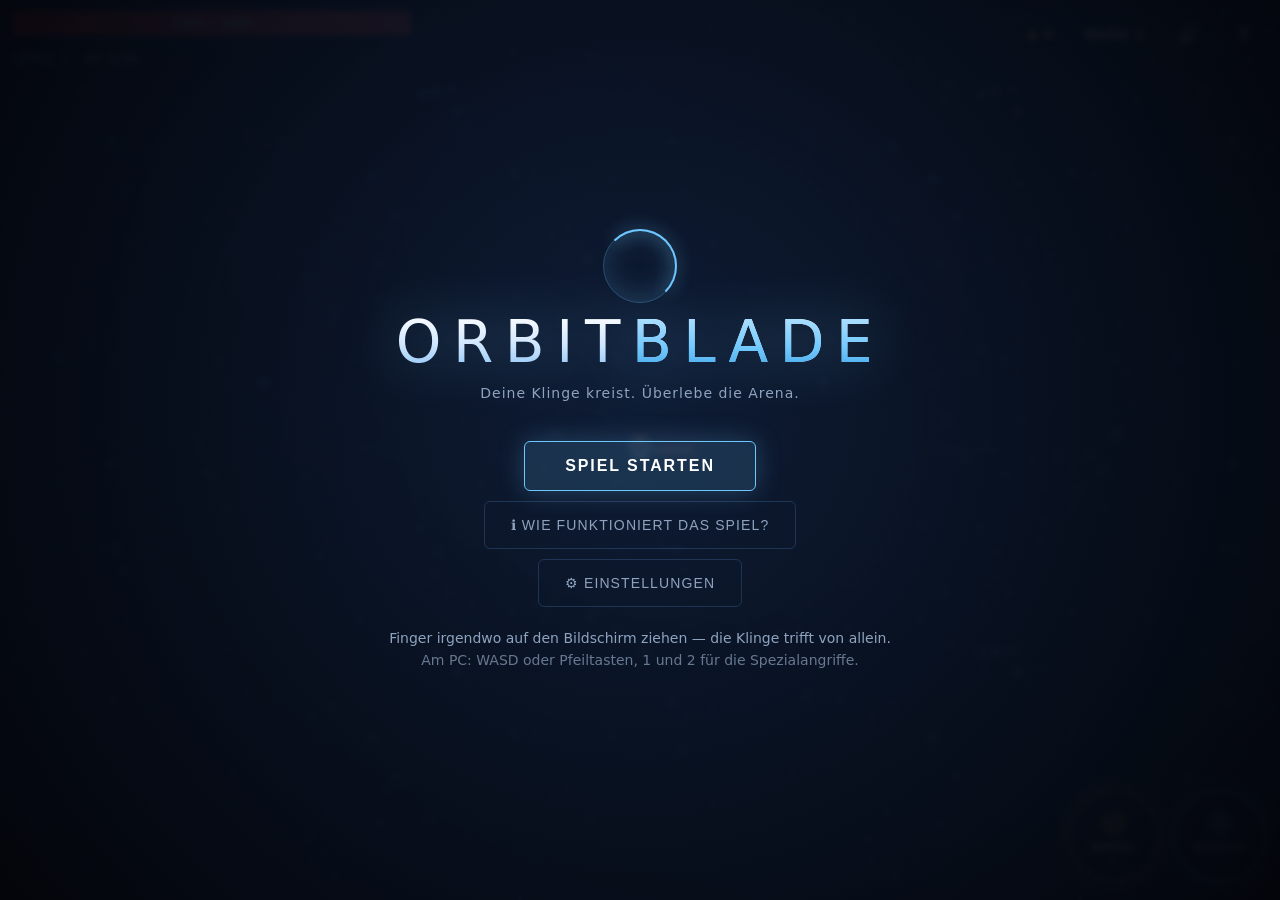
==== index.html @ d17ad959 "Initialer Projektstand Orbitblade v5" ====
<!DOCTYPE html>
<html lang="de">
<head>
<meta charset="UTF-8">
<meta name="viewport" content="width=device-width, initial-scale=1.0, maximum-scale=1.0, user-scalable=no">
<title>Orbitblade</title>
<link rel="stylesheet" href="style.css">
</head>
<body>
<div id="game-wrap">
  <canvas id="game" width="960" height="540"></canvas>

  <!-- Top HUD -->
  <div id="hud">
    <div id="hud-left">
      <div id="health-wrap"><div id="health-bar"></div><div id="barrier-bar"></div><span id="health-text"></span></div>
      <div id="xp-wrap"><div id="xp-bar"></div></div>
      <div id="level-text"></div>
    </div>
    <div id="hud-right">
      <div id="coin-text">💰 0</div>
      <div id="wave-text">Welle 1</div>
      <button id="mute-btn" aria-label="Ton an/aus">🔊</button>
      <button id="pause-btn" aria-label="Pause">⏸</button>
    </div>
  </div>

  <!-- Unsichtbare Ziehfläche: überall aufsetzen und ziehen, keine Anzeige -->
  <div id="joystick-zone"></div>

  <!-- Special Buttons -->
  <div id="special-zone">
    <button id="btn-wirbel" class="special-btn sp-wirbel" aria-label="Wirbelangriff">
      <span class="cd-sweep" id="cd-wirbel"></span>
      <svg class="s-icon" viewBox="0 0 24 24" aria-hidden="true">
        <path d="M12 4a8 8 0 1 1-6.9 4" fill="none" stroke="currentColor" stroke-width="2.2" stroke-linecap="round"/>
        <path d="M12 8.5a3.5 3.5 0 1 0 3 1.7" fill="none" stroke="currentColor" stroke-width="2" stroke-linecap="round"/>
        <path d="M4.4 5.2 5.1 9l3.8-.7z" fill="currentColor"/>
      </svg>
      <span class="s-label">Wirbel</span>
      <span class="s-key">1</span>
    </button>
    <button id="btn-stoss" class="special-btn sp-stoss" aria-label="Schockwelle">
      <span class="cd-sweep" id="cd-stoss"></span>
      <svg class="s-icon" viewBox="0 0 24 24" aria-hidden="true">
        <circle cx="12" cy="12" r="2.6" fill="currentColor"/>
        <path d="M12 5.8a6.2 6.2 0 0 1 0 12.4" fill="none" stroke="currentColor" stroke-width="2" stroke-linecap="round" opacity=".85"/>
        <path d="M12 5.8a6.2 6.2 0 0 0 0 12.4" fill="none" stroke="currentColor" stroke-width="2" stroke-linecap="round" opacity=".85"/>
        <path d="M12 2.2a9.8 9.8 0 0 1 0 19.6" fill="none" stroke="currentColor" stroke-width="1.6" stroke-linecap="round" opacity=".4"/>
        <path d="M12 2.2a9.8 9.8 0 0 0 0 19.6" fill="none" stroke="currentColor" stroke-width="1.6" stroke-linecap="round" opacity=".4"/>
      </svg>
      <span class="s-label">Schock</span>
      <span class="s-key">2</span>
    </button>
  </div>

  <!-- Start Menu -->
  <div id="overlay-start" class="overlay">
    <div class="logo">
      <span class="logo-orbit" aria-hidden="true"></span>
      <h1>Orbit<span class="logo-accent">blade</span></h1>
    </div>
    <p class="subtitle">Deine Klinge kreist. Überlebe die Arena.</p>
    <button id="start-btn" class="primary">Spiel starten</button>
    <button id="info-btn" class="secondary">ℹ Wie funktioniert das Spiel?</button>
    <button id="startmaechte-btn" class="secondary">Startmächte wählen</button>
    <button id="metashop-menu-btn" class="secondary">Werkstatt</button>
    <button id="progress-btn" class="secondary">Sammlung &amp; Bestmarken</button>
    <button id="settings-btn" class="secondary">⚙ Einstellungen</button>
    <p class="hint">Finger irgendwo auf den Bildschirm ziehen — die Klinge trifft von allein.<br><span style="opacity:.7">Am PC: WASD oder Pfeiltasten, 1 und 2 für die Spezialangriffe.</span></p>
  </div>

  <!-- Pause -->
  <div id="overlay-pause" class="overlay hidden">
    <h2>Pausiert</h2>
    <button id="resume-btn" class="primary">Weiter</button>
    <button id="codex-btn" class="secondary">Mächte &amp; Ausrüstung</button>
    <button id="info-btn-pause" class="secondary">ℹ Wie funktioniert das Spiel?</button>
    <button id="settings-btn-pause" class="secondary">⚙ Einstellungen</button>
    <button id="beenden-btn" class="secondary gefahr">Lauf beenden</button>
  </div>

  <!-- Rückfrage vor dem Aufgeben: einmal, und nur wenn etwas auf dem Spiel steht -->
  <div id="overlay-abbruch" class="overlay hidden">
    <h2>Lauf beenden?</h2>
    <p class="subtitle" id="abbruch-text"></p>
    <button id="abbruch-nein" class="primary">Weiterspielen</button>
    <button id="abbruch-ja" class="secondary gefahr">Ja, beenden</button>
  </div>

  <!-- Codex: alle Fähigkeiten ansehen + die 2 aktiven Slots umrüsten -->
  <div id="overlay-codex" class="overlay hidden">
    <h2>Mächte &amp; Ausrüstung</h2>
    <div id="codex-scroll">
      <p class="codex-hinweis">Neue Mächte bekommst du <b>nur über Level-Up-Karten im Lauf</b>.
      Hier siehst du, was du trägst, was es noch gibt und was daraus entstehen kann.</p>

      <h3 class="sec-title">Aktive Mächte — auf Knopfdruck</h3>
      <p class="sec-hinweis">Im Lauf festgelegt. Womit du startest, wählst du vor dem
      Spiel im Hauptmenü unter <b>„Startmächte"</b>.</p>
      <div id="codex-slots" class="slot-reihe"></div>

      <h3 class="sec-title">Passive Mächte — wirken von allein</h3>
      <p class="sec-hinweis" id="passiv-hinweis"></p>
      <div id="codex-passivslots" class="slot-reihe"></div>

      <h3 class="sec-title">Entwicklungen — zwei Mächte verschmelzen</h3>
      <p class="sec-hinweis">Aktive Macht auf Stufe 5 <b>plus</b> die passende passive Macht.</p>
      <div id="codex-evo"></div>

      <h3 class="sec-title">Noch nicht getragen</h3>
      <p class="sec-hinweis">Diese Mächte können dir im Lauf als Karte angeboten werden.</p>
      <div id="codex-verfuegbar"></div>

      <h3 class="sec-title">Noch gesperrt</h3>
      <p class="sec-hinweis">Erreiche die genannte Welle, um sie dauerhaft freizuschalten.</p>
      <div id="codex-gesperrt"></div>
    </div>
    <button id="codex-back" class="primary">Zurück</button>
  </div>

  <!-- Startmächte: mit welchen aktiven Mächten jeder Lauf beginnt -->
  <div id="overlay-startmaechte" class="overlay hidden">
    <h2>Startmächte</h2>
    <p class="subtitle">Damit beginnt jeder Lauf</p>
    <div id="startmaechte-scroll">
      <p class="codex-hinweis">Tippe einen Slot an, um zu wählen. Die Einstellung bleibt
      erhalten, bis du sie änderst.<br>
      <b>Passive Mächte kannst du hier nicht wählen</b> — die bekommst du im Lauf über
      Level-Up-Karten. Das ist der Teil, der jeden Lauf anders macht.</p>
      <div id="startmaechte-slots" class="slot-reihe"></div>
    </div>
    <button id="startmaechte-back" class="primary">Zurück</button>
  </div>

  <!-- Auswahl für einen Slot: öffnet sich beim Antippen eines Slots -->
  <div id="overlay-pick" class="overlay hidden">
    <h2 id="pick-titel">Macht wählen</h2>
    <p class="subtitle" id="pick-hinweis"></p>
    <div id="pick-liste"></div>
    <button id="pick-back" class="primary">Abbrechen</button>
  </div>

  <!-- Level Up -->
  <div id="overlay-levelup" class="overlay hidden">
    <h2>Level Aufstieg!</h2>
    <p>Wähle eine Verstärkung</p>
    <div id="levelup-grid"></div>
    <button id="levelup-reroll" class="secondary" style="display:none">🎲 Neu würfeln</button>
  </div>

  <!-- Game Over -->
  <div id="overlay-gameover" class="overlay hidden">
    <h2>Besiegt</h2>
    <p id="gameover-stats"></p>
    <button id="wieder-btn" class="primary">Nochmal spielen</button>
    <button id="metashop-btn" class="secondary">◆ Werkstatt</button>
    <button id="restart-btn" class="secondary">Hauptmenü</button>
  </div>

  <!-- Werkstatt: dauerhafte Verbesserungen nach dem Lauf, bezahlt mit Fragmenten -->
  <div id="overlay-metashop" class="overlay hidden">
    <h2>Werkstatt</h2>
    <div class="guthaben">
      <span class="guthaben-sym">◆</span>
      <span class="guthaben-zahl" id="metashop-stars">0</span>
      <span class="guthaben-label">Fragmente</span>
    </div>
    <p class="subtitle">Dauerhafte Verstärkung für jeden Lauf</p>
    <div id="metashop-scroll">
      <div id="metashop-grid"></div>
    </div>
    <button id="metashop-back" class="primary">Zurück</button>
  </div>

  <!-- Info: erklärt die Grundlagen, erreichbar aus Start- und Pausenmenü -->
  <div id="overlay-info" class="overlay hidden">
    <h2>So funktioniert es</h2>
    <div id="info-scroll">
      <div class="info-block">
        <h3>Bewegen und Kämpfen</h3>
        <p>Zieh mit dem Finger irgendwo über den Bildschirm — dein Held läuft in die
        Richtung. Am PC: WASD oder Pfeiltasten.</p>
        <p><b>Du greifst nicht selbst an.</b> Deine Klinge kreist automatisch und trifft
        alles in ihrer Nähe. Wo die Klinge gerade wirklich ist, richtet sie
        <b>dreimal so viel Schaden</b> an — das erkennst du am weißen Aufblitzen.
        Deine Aufgabe ist Ausweichen und Positionieren.</p>
      </div>
      <div class="info-block">
        <h3>Level-Ups: hier entsteht dein Aufbau</h3>
        <p>Gegner geben Erfahrung. Bei jedem Aufstieg wählst du <b>eine von drei Karten</b>.
        Das ist der einzige Weg, im Lauf stärker zu werden.</p>
        <p>Die Farbe zeigt den Wert der Karte:</p>
        <ul class="info-liste">
          <li><span class="dot" style="background:#96a6be"></span> Grau — Werte wie Schaden oder Reichweite</li>
          <li><span class="dot" style="background:#ffd257"></span> Gelb — verstärkt eine Macht, die du schon trägst</li>
          <li><span class="dot" style="background:#ff5a5a"></span> Rot — eine neue Macht</li>
          <li><span class="dot" style="background:#ff8c28"></span> Orange — Entwicklung oder zweite Klinge, das Stärkste</li>
        </ul>
      </div>
      <div class="info-block">
        <h3>Mächte</h3>
        <p><b>Aktive Mächte</b> löst du selbst über die runden Knöpfe aus (die Seite
        stellst du in den Einstellungen ein). Du trägst eine, eine zweite kannst du in
        der Werkstatt freischalten. Womit du <b>startest</b>, wählst du im Hauptmenü
        unter „Startmächte" — das bleibt dann so. Mitten im Lauf umrüsten geht über
        Pause → „Mächte &amp; Ausrüstung".</p>
        <p>Welche aktiven Mächte du hast, steht mit dem Start <b>fest</b> — im Lauf
        wechselst du sie nicht mehr. Dafür sind alle Karten, die du dann bekommst,
        auch wirklich für deinen Aufbau.</p>
        <p><b>Passive Mächte</b> wirken von allein und kommen nur über Level-Up-Karten.
        Du kannst <b>höchstens drei</b> gleichzeitig tragen — bekommst du eine vierte
        angeboten, musst du tauschen.</p>
        <p><b>Entwicklungen</b> sind der stärkste Moment: Bringst du eine aktive Macht auf
        Stufe 5 <b>und</b> trägst die passende passive Macht, verschmelzen beide zu etwas
        Neuem. Welche Kombination wozu führt, steht unter „Mächte &amp; Ausrüstung".</p>
      </div>
      <div class="info-block">
        <h3>Fragmente ◆ und die Werkstatt</h3>
        <p>Besiegte Gegner lassen <b>Fragmente</b> fallen. Sie bleiben dir über den Tod
        hinaus erhalten — nichts verfällt.</p>
        <p>In der <b>Werkstatt</b> gibst du sie für dauerhafte Verbesserungen aus, die ab
        dem nächsten Lauf gelten: mehr Schaden und Leben, ein zweiter Aktiv-Slot oder
        einen <b>Begleiter</b>, der für dich einsammelt und schießt und über fünf Stufen
        weiterwächst.</p>
      </div>
      <div class="info-block">
        <h3>Wellen und Bosse</h3>
        <p>Alle fünf Wellen kommt ein Boss. Jeder Boss-Typ hat eigene Angriffe — der Ring
        am Boden warnt vor, bevor er zuschlägt. <b>Nach jedem Boss wirst du vollständig
        geheilt</b>, und du schaltest etwas Neues frei.</p>
        <p>Rote Kugeln mit Kreuz heilen dich, blaue geben Erfahrung. Sammelst du eine rote
        Kugel bei <b>vollem Leben</b> ein, wird daraus eine <b>Barriere</b> — ein blaues
        Segment am rechten Ende deiner Lebensleiste, das Schaden abfängt, bevor er an
        deine Trefferpunkte geht.</p>
      </div>
    </div>
    <button id="info-back" class="primary">Verstanden</button>
  </div>

  <!-- Einstellungen: Bedienung anpassen, erreichbar aus Start- und Pausenmenü -->
  <div id="overlay-settings" class="overlay hidden">
    <h2>Einstellungen</h2>
    <div id="settings-scroll">
      <div id="settings-liste"></div>
    </div>
    <button id="settings-back" class="primary">Zurück</button>
  </div>

  <!-- Fortschritt / Sammlung -->
  <div id="overlay-progress" class="overlay hidden">
    <h2>Sammlung</h2>
    <div id="progress-scroll">
      <h3 class="sec-title">Bestmarken</h3>
      <div id="best-grid"></div>
      <h3 class="sec-title">Klingenfarbe</h3>
      <div id="skin-grid"></div>
      <h3 class="sec-title">Klingenform</h3>
      <p class="sec-hinweis">Form und Farbe lassen sich frei kombinieren. Rein optisch —
      Reichweite und Schaden ändern sich nicht.</p>
      <div id="form-grid"></div>
      <h3 class="sec-title">Figur</h3>
      <p class="sec-hinweis">Wen du über das Feld steuerst. Ebenfalls rein optisch.</p>
      <div id="figur-grid"></div>
      <h3 class="sec-title">Abzeichen</h3>
      <div id="badge-grid"></div>
    </div>
    <button id="progress-back" class="primary">Zurück</button>
  </div>
</div>
<script src="game.js"></script>
</body>
</html>
---- style.css ----
/* Orbitblade — schlicht · futuristisch · modern */
:root{
  --bg:#05070d; --panel:rgba(10,18,32,.72); --line:rgba(96,166,236,.22);
  --text:#e6edf7; --muted:#8fa3bf; --accent:#6ec8ff; --gold:#ffd257;
  --danger:#ff4d4d; --good:#4de0a0;
  /* Mobile first: Größen wachsen fließend mit der Bildschirmbreite, statt an
     festen Umbruchpunkten zu springen. Die Untergrenzen sind die Handy-Werte. */
  --fs-xs:clamp(11px, 2.9vw, 12px);   /* Hilfszeilen, Tastenkürzel */
  --fs-sm:clamp(13px, 3.4vw, 14px);   /* Beschreibungen */
  --fs-md:clamp(15px, 3.9vw, 16px);   /* Fließtext, Knöpfe */
  --fs-lg:clamp(17px, 4.6vw, 20px);   /* Karten-Titel */
  --fs-xl:clamp(21px, 6vw, 28px);     /* Überschriften */
  --tap:48px;                          /* Mindestgröße für Fingerziele */
  --pad:clamp(12px, 3.5vw, 22px);      /* Innenabstand der Overlays */
}
*{box-sizing:border-box;margin:0;padding:0}
html,body{height:100%;overflow:hidden;touch-action:none}
body{font-family:system-ui,-apple-system,Segoe UI,Roboto,Helvetica,Arial,sans-serif;background:var(--bg);color:var(--text);-webkit-tap-highlight-color:transparent}
#game-wrap{position:relative;width:100vw;height:100vh;height:100dvh;overflow:hidden;background:var(--bg)}
#game{display:block;width:100%;height:100%;background:var(--bg);touch-action:none}

/* HUD */
/* Sicherheitsabstand für Notch/abgerundete Ecken auf dem Handy */
#hud{position:absolute;top:0;left:0;right:0;display:flex;justify-content:space-between;align-items:flex-start;
  padding:calc(10px + env(safe-area-inset-top)) calc(12px + env(safe-area-inset-right)) 10px calc(12px + env(safe-area-inset-left));
  pointer-events:none;gap:10px;z-index:2}
#hud-left{flex:1;min-width:0;max-width:min(60vw,400px)}
#hud-right{display:flex;align-items:center;gap:8px;pointer-events:auto;flex:none}
#health-wrap{position:relative;height:clamp(22px,5.6vw,26px);background:var(--panel);border:1px solid var(--line);border-radius:4px;overflow:hidden;backdrop-filter:blur(8px)}
#health-bar{height:100%;width:100%;background:linear-gradient(90deg,#c81e2c,#ff5a5a);box-shadow:0 0 14px rgba(255,77,77,.45);transition:width .15s}
/* Barriere: eigenes Segment rechts auf der Leiste, klar als andere Sorte erkennbar */
#barrier-bar{position:absolute;top:0;right:0;height:100%;width:0%;
  background:repeating-linear-gradient(135deg,rgba(124,200,255,.85) 0 6px,rgba(60,140,220,.85) 6px 12px);
  box-shadow:0 0 12px rgba(124,200,255,.55);transition:width .15s}
#barrier-bar.an{border-left:1px solid rgba(220,245,255,.75)}
#health-text{position:absolute;inset:0;display:flex;align-items:center;justify-content:center;font-size:var(--fs-sm);font-weight:700;letter-spacing:.04em;text-shadow:0 1px 3px rgba(0,0,0,.9)}
#xp-wrap{margin-top:5px;height:6px;background:var(--panel);border:1px solid var(--line);border-radius:999px;overflow:hidden}
#xp-bar{height:100%;width:0%;background:linear-gradient(90deg,#3aa0e0,var(--accent));box-shadow:0 0 10px rgba(110,200,255,.5);transition:width .2s}
#level-text{margin-top:5px;font-size:var(--fs-xs);font-weight:600;color:var(--muted);letter-spacing:.05em;text-transform:uppercase;white-space:nowrap;overflow:hidden;text-overflow:ellipsis}
#coin-text,#wave-text{font-size:var(--fs-sm);font-weight:700;background:var(--panel);border:1px solid var(--line);padding:7px 10px;border-radius:4px;letter-spacing:.03em;backdrop-filter:blur(8px);white-space:nowrap}
#coin-text{color:var(--gold)}
#pause-btn,#mute-btn{width:var(--tap);height:var(--tap);border-radius:4px;border:1px solid var(--line);background:var(--panel);color:var(--text);font-size:19px;cursor:pointer;backdrop-filter:blur(8px);flex:none}
#pause-btn:active,#mute-btn:active{transform:scale(.95)}

/* Joystick */
/* Unsichtbare Ziehfläche über dem Spielfeld. z-index 0 hält sie UNTER den
   Bedienelementen (HUD, Spezial-Knöpfe, Overlays), damit die klickbar bleiben. */
#joystick-zone{position:absolute;inset:0;pointer-events:auto;touch-action:none;z-index:0}

/* Specials — runder Cooldown, eigene Farbe je Fähigkeit */
#special-zone{position:absolute;
  right:calc(14px + env(safe-area-inset-right));
  bottom:calc(18px + env(safe-area-inset-bottom));
  display:flex;gap:clamp(10px,3vw,14px);pointer-events:auto;z-index:2}
/* Über die Einstellungen umstellbar: Seite und Anordnung der Fähigkeiten-Knöpfe.
   Bei "gestapelt" liegt der erste Knopf unten — dort, wo der Daumen ohnehin ist. */
#special-zone.links{right:auto;left:calc(14px + env(safe-area-inset-left))}
#special-zone.gestapelt{flex-direction:column-reverse}
.special-btn{
  --c:#6ec8ff; --cRGB:110,200,255; --cd:0;
  width:clamp(72px,19vw,92px);height:clamp(72px,19vw,92px);border-radius:50%;border:2px solid rgba(var(--cRGB),.55);
  background:var(--panel);color:var(--c);
  display:flex;flex-direction:column;align-items:center;justify-content:center;gap:1px;
  cursor:pointer;position:relative;overflow:hidden;user-select:none;-webkit-user-select:none;
  backdrop-filter:blur(8px);transition:border-color .15s,box-shadow .15s,opacity .15s
}
.sp-wirbel{--c:#ffb340;--cRGB:255,179,64}
.sp-stoss{--c:#6ec8ff;--cRGB:110,200,255}
.special-btn:not(.on-cooldown){box-shadow:0 0 20px rgba(var(--cRGB),.28)}
.special-btn:active{transform:scale(.95)}
.special-btn:focus-visible{outline:3px solid var(--c);outline-offset:3px}
/* Restlicher Cooldown verdunkelt den Kreis und laeuft im Uhrzeigersinn ab */
.cd-sweep{position:absolute;inset:0;pointer-events:none;border-radius:50%;
  background:conic-gradient(from -90deg, rgba(4,7,13,.74) calc(var(--cd)*1%), transparent 0)}
.s-icon{width:clamp(24px,6.4vw,30px);height:clamp(24px,6.4vw,30px);color:var(--c);margin-bottom:2px}
.s-label{font-size:clamp(10px,2.7vw,11px);font-weight:700;letter-spacing:.04em;text-transform:uppercase;color:var(--text)}
.s-key{font-size:9px;color:var(--muted);letter-spacing:.12em}
/* Am PC zeigen die Ziffern 1/2 den Tastendruck — auf dem Handy nur verlorener Platz */
@media (pointer:coarse){ .s-key{display:none} }
.special-btn.on-cooldown{opacity:.6;border-color:rgba(120,140,170,.35);box-shadow:none}
.special-btn.on-cooldown .s-icon{color:#7d8da3}
/* Kurzer Puls genau im Moment der Bereitschaft — man schaut auf die Arena, nicht auf den Knopf */
@keyframes readyPulse{
  0%{box-shadow:0 0 0 0 rgba(var(--cRGB),.6);transform:scale(1)}
  45%{box-shadow:0 0 0 14px rgba(var(--cRGB),0);transform:scale(1.09)}
  100%{box-shadow:0 0 20px rgba(var(--cRGB),.28);transform:scale(1)}
}
.special-btn.just-ready{animation:readyPulse .5s ease-out}
@media(prefers-reduced-motion:reduce){.special-btn.just-ready{animation:none}}

/* Overlays */
.overlay{position:absolute;inset:0;background:radial-gradient(circle at 50% 45%,rgba(14,28,52,.92),rgba(3,5,10,.96));
  display:flex;flex-direction:column;align-items:center;justify-content:center;
  padding:calc(var(--pad) + env(safe-area-inset-top)) var(--pad) calc(var(--pad) + env(safe-area-inset-bottom));
  text-align:center;overflow-y:auto;-webkit-overflow-scrolling:touch;backdrop-filter:blur(3px);z-index:5}
.overlay.hidden{display:none}
/* Wortzeichen: kreisende Klinge als Motiv über dem Namen — greift die Kernmechanik auf */
.logo{position:relative;display:flex;flex-direction:column;align-items:center;margin-bottom:4px}
.logo-orbit{position:relative;display:block;width:clamp(52px,14vw,74px);height:clamp(52px,14vw,74px);margin-bottom:clamp(8px,2.4vw,10px)}
.logo-orbit::before,.logo-orbit::after{content:'';position:absolute;inset:0;border-radius:50%}
.logo-orbit::before{border:1px solid rgba(110,200,255,.30);box-shadow:0 0 30px rgba(110,200,255,.18) inset}
/* die Klinge selbst: leuchtender Bogen, der langsam kreist */
.logo-orbit::after{
  border:2px solid transparent;border-top-color:var(--accent);border-right-color:var(--accent);
  filter:drop-shadow(0 0 8px rgba(110,200,255,.9));
  animation:logoSpin 4.5s linear infinite;
}
@keyframes logoSpin{to{transform:rotate(360deg)}}
@media(prefers-reduced-motion:reduce){.logo-orbit::after{animation:none}}
.overlay h1{
  font-size:clamp(34px,9vw,58px);font-weight:200;letter-spacing:.20em;line-height:1;
  margin-bottom:10px;text-transform:uppercase;
  background:linear-gradient(180deg,#ffffff 0%,#cfe6ff 55%,#8ec4f5 100%);
  -webkit-background-clip:text;background-clip:text;color:transparent;
  -webkit-text-fill-color:transparent;
  filter:drop-shadow(0 0 28px rgba(110,200,255,.45));
}
.logo-accent{-webkit-text-fill-color:transparent;background:linear-gradient(180deg,#bfe6ff 0%,#6ec8ff 60%,#3f9fe0 100%);-webkit-background-clip:text;background-clip:text}
.overlay h2{font-size:var(--fs-xl);font-weight:300;letter-spacing:.12em;margin-bottom:10px;text-transform:uppercase}
.subtitle{color:var(--muted);margin-bottom:clamp(14px,4vw,22px);font-size:var(--fs-sm);letter-spacing:.07em}
.hint{margin-top:clamp(14px,4vw,20px);max-width:540px;font-size:var(--fs-sm);line-height:1.6;color:var(--muted)}
/* Knöpfe: volle Breite auf dem Handy, damit sie mit dem Daumen sicher zu treffen sind */
.primary,.secondary{width:100%;max-width:340px;min-height:var(--tap)}
.primary{margin-top:clamp(14px,4vw,18px);padding:15px 28px;border-radius:6px;border:1px solid var(--accent);background:rgba(110,200,255,.14);color:#fff;font-weight:600;font-size:var(--fs-md);letter-spacing:.12em;text-transform:uppercase;cursor:pointer;box-shadow:0 0 26px rgba(110,200,255,.25);transition:background .18s,box-shadow .18s}
.primary:hover{background:rgba(110,200,255,.24);box-shadow:0 0 36px rgba(110,200,255,.4)}
.primary:active{transform:scale(.98)}
.secondary{margin-top:10px;padding:12px 20px;border-radius:6px;border:1px solid var(--line);background:transparent;color:var(--muted);cursor:pointer;letter-spacing:.08em;text-transform:uppercase;font-size:var(--fs-sm)}
.secondary:hover{color:var(--text);border-color:rgba(110,200,255,.4)}
/* Aufgeben ist zurückgenommen und warnfarben — es soll nicht versehentlich getroffen
   werden, aber auch nicht versteckt sein. */
.secondary.gefahr{color:#d98b8b;border-color:rgba(255,90,90,.28);opacity:.85}
.secondary.gefahr:hover{color:#ff8f8f;border-color:rgba(255,90,90,.55);opacity:1}
#shop-timer-text,#shop-coin{color:var(--muted);font-size:var(--fs-sm);letter-spacing:.05em;margin-bottom:4px}
#shop-coin{color:var(--gold);font-weight:700}
/* minmax-Untergrenze klein genug, dass auf 360px-Handys eine saubere Spalte entsteht */
#shop-grid{display:grid;grid-template-columns:repeat(auto-fit,minmax(min(100%,180px),1fr));gap:clamp(10px,3vw,12px);max-width:720px;width:100%;margin:clamp(12px,4vw,16px) 0}
.shop-card{padding:clamp(12px,3.5vw,14px);border-radius:6px;border:1px solid var(--line);background:rgba(10,18,32,.6);text-align:left;transition:border-color .18s}
.shop-card:hover{border-color:rgba(110,200,255,.4)}
.shop-head{display:flex;align-items:center;gap:9px;margin-bottom:6px}
.shop-card h3{font-size:var(--fs-md);font-weight:600;letter-spacing:.03em}
.card-icon{width:clamp(20px,5.4vw,22px);height:clamp(20px,5.4vw,22px);flex:none;color:var(--accent)}
.shop-card .card-icon{color:var(--gold)}
.shop-card p{font-size:var(--fs-sm);color:var(--muted);min-height:0;line-height:1.45;margin-bottom:8px}
.shop-card button{margin-top:10px;width:100%;min-height:var(--tap);padding:10px;border-radius:4px;border:1px solid rgba(255,210,87,.5);background:rgba(255,210,87,.12);color:var(--gold);font-weight:700;font-size:var(--fs-sm);letter-spacing:.04em;cursor:pointer;transition:background .15s}
.shop-card button:hover:not(:disabled){background:rgba(255,210,87,.24)}
.shop-card button:disabled{opacity:.3;cursor:not-allowed}
/* Grid statt Flex: auf dem Handy eine Spalte, ab genug Breite drei nebeneinander */
#levelup-grid{display:grid;grid-template-columns:repeat(auto-fit,minmax(min(100%,190px),1fr));
  gap:clamp(10px,3vw,16px);margin-top:clamp(14px,4vw,20px);width:100%;max-width:680px}
.levelup-card{
  --cc:var(--accent); --ccRGB:110,200,255;
  position:relative;width:100%;padding:clamp(12px,3.2vw,15px) clamp(12px,3.4vw,15px) clamp(11px,3vw,13px);border-radius:12px;
  border:1px solid var(--line);
  background:linear-gradient(165deg,rgba(18,30,50,.92),rgba(8,14,26,.92));
  cursor:pointer;text-align:center;color:var(--text);overflow:hidden;
  transition:transform .18s cubic-bezier(.2,.8,.3,1),box-shadow .22s,border-color .22s;
}
/* farbige Lichtkante oben: sofort erkennbar, um welche Art Karte es sich handelt */
.levelup-card::before{
  content:'';position:absolute;top:0;left:0;right:0;height:2px;
  background:linear-gradient(90deg,transparent,rgba(var(--ccRGB),.95),transparent);
}
/* weicher Farbschimmer hinter dem Icon */
.levelup-card::after{
  content:'';position:absolute;top:-40px;left:50%;transform:translateX(-50%);
  width:150px;height:110px;border-radius:50%;
  background:radial-gradient(circle,rgba(var(--ccRGB),.20),transparent 70%);
  pointer-events:none;
}
.levelup-card:hover,.levelup-card:focus-visible{
  transform:translateY(-5px);border-color:rgba(var(--ccRGB),.7);
  box-shadow:0 12px 32px rgba(0,0,0,.5), 0 0 30px rgba(var(--ccRGB),.30);
  outline:none;
}
.levelup-card:active{transform:translateY(-1px) scale(.985)}
.levelup-card .card-icon{
  position:relative;width:clamp(28px,7vw,34px);height:clamp(28px,7vw,34px);margin:0 auto clamp(7px,2vw,9px);
  filter:drop-shadow(0 0 10px rgba(var(--ccRGB),.55));
}
.levelup-card h3{font-size:var(--fs-md);margin-bottom:4px;font-weight:600;letter-spacing:.02em;line-height:1.2}
/* min-height nur, wenn nebeneinander gestapelt wird — einspaltig wäre es Leerraum */
.levelup-card p{font-size:var(--fs-xs);color:var(--muted);line-height:1.35}
.levelup-card .cap{
  font-size:10px;margin-top:7px;padding-top:6px;letter-spacing:.06em;text-transform:uppercase;
  color:rgba(var(--ccRGB),.9);border-top:1px solid rgba(255,255,255,.07);
}
/* Je Kartenart eine Leitfarbe — Rand, Icon-Glow, Lichtkante und Fußzeile ziehen sie automatisch */
.card-damage  { --cc:#ff6b6b; --ccRGB:255,107,107 }
.card-range   { --cc:#ffd257; --ccRGB:255,210,87 }
.card-firerate{ --cc:#c77dff; --ccRGB:199,125,255 }
.card-ability { --cc:#4de0a0; --ccRGB:77,224,160 }
.card-damage .card-icon,.card-range .card-icon,.card-firerate .card-icon,
.card-ability .card-icon,.card-unlock .card-icon{color:var(--cc)}
/* Einmalige Freischaltung: hebt sich bewusst vom Rest ab */
.card-unlock{
  --cc:#6ec8ff; --ccRGB:110,200,255;
  border-color:rgba(110,200,255,.75);
  background:linear-gradient(165deg,rgba(26,52,84,.95),rgba(8,14,26,.95));
  box-shadow:0 0 30px rgba(110,200,255,.26);
}
.card-unlock .cap{font-weight:700}

/* Balken unter der Karten-Fußzeile: zeigt, wie nah man an der Obergrenze ist */
.capbar{display:block;height:3px;margin-top:4px;border-radius:999px;background:rgba(255,255,255,.12);overflow:hidden}
.capbar i{display:block;height:100%;background:rgba(var(--rr,110,200,255),.9);border-radius:999px}

/* Seltenheit: Rahmen und Leuchten zeigen den Wert der Karte, das Icon behält seine
   Kategoriefarbe. So tragen beide Informationen gleichzeitig. */
.rar-gewoehnlich{ --rr:150,166,190 }
.rar-gut        { --rr:255,210,87  }
.rar-selten     { --rr:255,90,90   }
.rar-mythisch   { --rr:255,140,40  }
.levelup-card[class*="rar-"]{ border-color:rgba(var(--rr),.75) }
.levelup-card.rar-gut       { box-shadow:0 0 20px rgba(var(--rr),.18) }
.levelup-card.rar-selten    { box-shadow:0 0 26px rgba(var(--rr),.26) }
.levelup-card.rar-mythisch  { box-shadow:0 0 34px rgba(var(--rr),.40) }
.levelup-card[class*="rar-"]:hover{ box-shadow:0 12px 32px rgba(0,0,0,.5), 0 0 38px rgba(var(--rr),.5) }
/* Seltenheits-Streifen oben ersetzt die bisherige Kategorie-Lichtkante */
.levelup-card[class*="rar-"]::before{
  background:linear-gradient(90deg,transparent,rgba(var(--rr),.95),transparent);
  height:3px;
}
.rar-mythisch::before{ height:4px }

/* Entwicklung: der stärkste Moment im Lauf — bekommt Gold und darf auffallen */
.card-evo{
  --cc:#ffd257; --ccRGB:255,210,87;
  border-color:rgba(255,210,87,.85);
  background:linear-gradient(165deg,rgba(64,50,16,.95),rgba(14,12,6,.95));
  box-shadow:0 0 34px rgba(255,210,87,.30);
}
.card-evo:hover{box-shadow:0 10px 30px rgba(0,0,0,.5),0 0 46px rgba(255,210,87,.5)}
.card-evo .cap{font-weight:700}
@keyframes evoGlow{
  0%,100%{box-shadow:0 0 30px rgba(255,210,87,.28)}
  50%    {box-shadow:0 0 46px rgba(255,210,87,.55)}
}
.levelup-card.is-evo{animation:evoGlow 1.6s ease-in-out infinite}
@media(prefers-reduced-motion:reduce){.levelup-card.is-evo{animation:none}}

/* Abzeichen „Neu" / „Entwicklung" — hebt sich klar vom immer vorhandenen Farbring ab */
.badge-neu,.badge-evo{
  position:absolute;top:10px;right:10px;z-index:2;
  font-size:10px;font-weight:800;letter-spacing:.1em;text-transform:uppercase;
  padding:4px 9px;border-radius:999px;line-height:1;
}
.badge-neu{background:var(--good);color:#04140c;box-shadow:0 0 14px rgba(77,224,160,.7)}
.badge-evo{background:var(--gold);color:#241a00;box-shadow:0 0 16px rgba(255,210,87,.8)}
@keyframes badgePulse{0%,100%{transform:scale(1)}50%{transform:scale(1.12)}}
.badge-neu,.badge-evo{animation:badgePulse 1.3s ease-in-out infinite}
@media(prefers-reduced-motion:reduce){.badge-neu,.badge-evo{animation:none}}
#levelup-reroll{margin-top:14px}

/* Pips: gefüllte Kreise = Fähigkeits-Stufe (max 10), direkt an der Karte/Zeile */
.pips{display:inline-flex;gap:3px;margin-left:8px;vertical-align:middle}
.pip{width:7px;height:7px;border-radius:50%;background:rgba(120,140,170,.25);display:inline-block}
.pip.on{background:var(--accent);box-shadow:0 0 5px rgba(110,200,255,.7)}

/* Meta-Shop (#11): dauerhafte Buffs nach dem Lauf */
#metashop-scroll{width:100%;max-width:640px;max-height:58vh;overflow-y:auto;-webkit-overflow-scrolling:touch;padding:0 4px}
#metashop-grid{display:grid;grid-template-columns:repeat(auto-fit,minmax(min(100%,180px),1fr));gap:clamp(10px,3vw,12px);margin:14px 0}
.shop-card .lv{font-size:var(--fs-xs);color:var(--muted);margin-top:4px}
.meta-bar{height:5px;background:rgba(120,140,170,.2);border-radius:999px;overflow:hidden;margin:8px 0 4px}
.meta-bar span{display:block;height:100%;background:linear-gradient(90deg,#3aa0e0,var(--accent));box-shadow:0 0 8px rgba(110,200,255,.6)}

/* Codex (Pause → Fähigkeiten) */
#codex-scroll{width:100%;max-width:560px;max-height:62vh;overflow-y:auto;-webkit-overflow-scrolling:touch;padding:0 4px;text-align:left}
.codex-row{display:flex;align-items:center;gap:10px;padding:clamp(11px,3.2vw,13px);min-height:var(--tap);border:1px solid var(--line);border-radius:6px;background:rgba(10,18,32,.55);margin-bottom:8px}
.codex-row .card-icon{width:26px;height:26px;flex:none;color:var(--accent)}
.codex-row .info{flex:1;min-width:0}
.codex-row h3{font-size:var(--fs-md);font-weight:600}
.codex-row .desc{font-size:var(--fs-sm);color:var(--muted);line-height:1.4;margin-top:3px}
.codex-row .lv{font-size:var(--fs-xs);color:var(--muted);margin-top:3px}
.codex-row.locked{opacity:.5}
.codex-slot-row{cursor:pointer;border-color:rgba(110,200,255,.4);transition:border-color .15s,box-shadow .15s}
.codex-slot-row:active{border-color:var(--accent);box-shadow:0 0 18px rgba(110,200,255,.3)}
.slot-badge{font-size:var(--fs-xs);font-weight:700;letter-spacing:.06em;padding:4px 9px;border-radius:4px;border:1px solid rgba(110,200,255,.5);color:var(--accent);flex:none;white-space:nowrap}
.slot-badge.in{color:var(--good);border-color:rgba(77,224,160,.5)}

/* Guthaben-Karte: das Fragment-Konto stand vorher als grauer Fließtext zwischen
   Erklärsätzen und ging völlig unter. Jetzt eigenes, abgesetztes Feld. */
.guthaben{
  display:inline-flex;align-items:center;gap:10px;
  padding:10px clamp(16px,4vw,22px);margin-bottom:12px;
  border:1px solid rgba(255,210,87,.45);border-radius:999px;
  background:linear-gradient(180deg,rgba(255,210,87,.14),rgba(255,210,87,.05));
  box-shadow:0 0 24px rgba(255,210,87,.18);
}
.guthaben-sym{color:var(--gold);font-size:clamp(17px,4.4vw,20px);line-height:1;text-shadow:0 0 12px rgba(255,210,87,.8)}
.guthaben-zahl{color:var(--gold);font-size:clamp(23px,6vw,30px);font-weight:800;line-height:1;font-variant-numeric:tabular-nums}
.guthaben-label{color:var(--muted);font-size:var(--fs-xs);text-transform:uppercase;letter-spacing:.12em}
/* kurzes Aufblitzen, wenn Fragmente abgezogen wurden */
@keyframes guthabenPuls{0%,100%{transform:scale(1)}40%{transform:scale(1.09)}}
.guthaben.abgebucht{animation:guthabenPuls .32s ease-out}
@media(prefers-reduced-motion:reduce){.guthaben.abgebucht{animation:none}}

/* Info-Bildschirm: erklärt die Grundlagen, bewusst ruhig und gut lesbar */
#info-scroll{width:100%;max-width:600px;max-height:62vh;overflow-y:auto;-webkit-overflow-scrolling:touch;padding:0 4px;text-align:left}
.info-block{padding:14px 16px;margin-bottom:10px;border:1px solid var(--line);border-radius:8px;background:rgba(10,18,32,.55)}
.info-block h3{font-size:var(--fs-md);font-weight:600;color:var(--accent);margin-bottom:8px;letter-spacing:.02em}
.info-block p{font-size:var(--fs-sm);line-height:1.6;color:var(--text);margin-bottom:8px}
.info-block p:last-child{margin-bottom:0}
.info-block b{color:#fff}
.info-liste{list-style:none;margin-top:6px}
.info-liste li{font-size:var(--fs-sm);line-height:1.9;color:var(--muted);display:flex;align-items:center;gap:9px}
.info-liste .dot{width:11px;height:11px;border-radius:50%;flex:none;box-shadow:0 0 8px currentColor}
/* Erklärzeilen im Codex */
.codex-hinweis{font-size:var(--fs-sm);line-height:1.55;color:var(--muted);text-align:left;
  padding:12px 14px;border-left:2px solid var(--accent);background:rgba(110,200,255,.07);border-radius:0 6px 6px 0;margin-bottom:6px}
.sec-hinweis{font-size:var(--fs-xs);color:var(--muted);text-align:left;margin:-4px 0 9px;opacity:.85;line-height:1.45}
.codex-leer{font-size:var(--fs-xs);color:var(--muted);opacity:.7;padding:10px 12px;text-align:left;font-style:italic}

/* Ausblick auf die nächste Stufe direkt in der Slot-Kachel */
.slot-next{display:block;margin-top:6px;font-size:var(--fs-xs);line-height:1.4;color:var(--muted);opacity:.9}

/* Einstellungen: pro Thema ein Block mit zwei großen, klar markierten Schaltern */
#settings-scroll{width:100%;max-width:560px;max-height:62vh;overflow-y:auto;-webkit-overflow-scrolling:touch;padding:0 4px;text-align:left}
.opt-block{padding:14px 16px;margin-bottom:10px;border:1px solid var(--line);border-radius:8px;background:rgba(10,18,32,.55)}
.opt-block h3{font-size:var(--fs-md);font-weight:600;color:var(--accent);margin-bottom:6px;letter-spacing:.02em}
.opt-reihe{display:flex;gap:8px;margin-top:4px}
.opt-btn{flex:1;min-height:var(--tap);padding:10px 8px;border-radius:6px;cursor:pointer;
  border:1px solid var(--line);background:rgba(255,255,255,.03);color:var(--muted);
  font-size:var(--fs-sm);font-weight:600;letter-spacing:.02em;transition:border-color .12s,color .12s,background .12s}
.opt-btn:active{transform:scale(.98)}
.opt-btn.an{border-color:var(--accent);color:#fff;background:rgba(110,200,255,.16);box-shadow:0 0 14px rgba(110,200,255,.22)}

/* Fortschritts-/Sammlungs-Screen */
#progress-scroll{width:100%;max-width:640px;max-height:64vh;overflow-y:auto;-webkit-overflow-scrolling:touch;padding:0 4px}
.sec-title{font-size:var(--fs-xs);text-transform:uppercase;letter-spacing:.14em;color:var(--muted);text-align:left;margin:18px 0 10px;font-weight:600}
.sec-title:first-child{margin-top:4px}
#best-grid{display:grid;grid-template-columns:repeat(auto-fit,minmax(min(100%,104px),1fr));gap:10px}
.best-cell{display:flex;flex-direction:column;gap:4px;padding:12px;border:1px solid var(--line);border-radius:6px;background:rgba(10,18,32,.55)}
.best-name{font-size:var(--fs-xs);color:var(--muted);letter-spacing:.04em}
.best-val{font-size:var(--fs-lg);font-weight:700;color:var(--gold);font-variant-numeric:tabular-nums}
#skin-grid{display:grid;grid-template-columns:repeat(auto-fit,minmax(min(100%,96px),1fr));gap:10px}
.skin-cell{display:flex;flex-direction:column;align-items:center;gap:6px;padding:12px 8px;min-height:var(--tap);border:1px solid var(--line);border-radius:6px;background:rgba(10,18,32,.55);color:var(--text);cursor:pointer;transition:border-color .15s}
.skin-cell.active{border-color:var(--accent);box-shadow:0 0 18px rgba(110,200,255,.25)}
.skin-cell.locked{opacity:.55;cursor:not-allowed}
.skin-dot{width:26px;height:26px;border-radius:50%;box-shadow:0 0 12px currentColor}
.skin-name{font-size:var(--fs-xs);font-weight:600}
.skin-cell .lock{font-size:var(--fs-xs);color:var(--muted);line-height:1.2}
/* Kosmetik mit gezeichneter Vorschau: Klingenformen und Figuren */
#form-grid,#figur-grid{display:grid;grid-template-columns:repeat(auto-fit,minmax(min(100%,150px),1fr));gap:10px}
.kosm-cell{display:flex;flex-direction:column;align-items:center;gap:6px;padding:12px 10px;min-height:var(--tap);
  border:1px solid var(--line);border-radius:6px;background:rgba(4,8,16,.6);color:var(--text);cursor:pointer;
  text-align:center;transition:border-color .15s,box-shadow .15s}
.kosm-cell canvas{display:block;flex:none}
.kosm-cell.active{border-color:var(--accent);box-shadow:0 0 18px rgba(110,200,255,.25)}
.kosm-cell.locked{opacity:.55;cursor:not-allowed}
.kosm-name{display:block;font-size:var(--fs-sm);font-weight:600}
.kosm-desc{display:block;font-size:var(--fs-xs);color:var(--muted);line-height:1.35;margin-top:2px}

#badge-grid{display:grid;grid-template-columns:repeat(auto-fit,minmax(min(100%,140px),1fr));gap:10px}
.badge-cell{display:flex;flex-direction:column;align-items:center;text-align:center;gap:5px;padding:14px 10px;border:1px solid var(--line);border-radius:6px;background:rgba(10,18,32,.4);opacity:.5}
.badge-cell.have{opacity:1;border-color:rgba(255,210,87,.45)}
.badge-medal{width:42px;height:42px;display:flex;align-items:center;justify-content:center;border-radius:50%;font-size:15px;font-weight:800;border:2px solid var(--line);color:var(--muted);font-variant-numeric:tabular-nums}
.badge-cell.have .badge-medal{border-color:var(--gold);color:var(--gold);box-shadow:0 0 16px rgba(255,210,87,.3)}
.badge-name{font-size:var(--fs-sm);font-weight:600}
.badge-desc{font-size:var(--fs-xs);color:var(--muted);line-height:1.35}

/* Mobile first: die Grundregeln oben sind die Handy-Fassung. Ab hier nur noch
   Zugaben für größere Schirme — nichts wird zurückgenommen. */
@media (min-width:601px){
  .levelup-card p{min-height:30px}       /* gleiche Kartenhöhe, wenn sie nebeneinander stehen */
  .primary,.secondary{width:auto}         /* am PC keine vollbreiten Knöpfe nötig */
  .primary{padding:15px 40px}
  .secondary{padding:12px 26px}
}
/* Querformat auf dem Handy: sehr wenig Höhe — Overlays kompakter halten */
@media (max-height:480px) and (orientation:landscape){
  .logo-orbit{display:none}
  .overlay{justify-content:flex-start;padding-top:12px}
  .subtitle,.hint{display:none}
  .overlay h1{font-size:clamp(24px,5vw,34px);margin-bottom:6px}
  #levelup-grid{margin-top:8px}
  .levelup-card{padding:12px 12px 10px}
  .levelup-card .card-icon{width:30px;height:30px;margin-bottom:6px}
}

/* Slot-Kacheln: zeigen auf einen Blick, was belegt ist — statt Listenzeilen zum Durchtippen */
.slot-reihe{display:grid;grid-template-columns:repeat(auto-fit,minmax(min(100%,130px),1fr));gap:10px;margin-bottom:4px}
.slot-kachel{display:flex;flex-direction:column;align-items:center;gap:3px;padding:12px 10px;
  border:1px solid var(--line);border-radius:8px;background:rgba(10,18,32,.6);color:var(--text);
  cursor:pointer;text-align:center;min-height:var(--tap);transition:border-color .15s,box-shadow .15s}
.slot-kachel:not(.gesperrt):not(.leer):hover{border-color:rgba(110,200,255,.6);box-shadow:0 0 18px rgba(110,200,255,.2)}
.slot-kachel:active{transform:scale(.98)}
.slot-kachel .card-icon{width:28px;height:28px;color:var(--accent);margin:2px 0}
.slot-nr{font-size:10px;text-transform:uppercase;letter-spacing:.12em;color:var(--muted)}
.slot-name{font-size:var(--fs-sm);font-weight:600}
.slot-sub{font-size:10px;color:var(--muted);line-height:1.3}
.slot-kachel.gesperrt,.slot-kachel.leer{opacity:.5;cursor:default}
/* Reine Anzeige: voll lesbar, aber nicht antippbar (Aktive im laufenden Spiel) */
.slot-kachel.nurAnzeige{cursor:default}
.slot-kachel.nurAnzeige:active{transform:none}
.slot-kachel.is-evo{border-color:rgba(255,210,87,.7);box-shadow:0 0 20px rgba(255,210,87,.22)}
.slot-kachel.is-evo .card-icon{color:var(--gold)}

/* Startmächte-Vorwahl */
#startmaechte-scroll{width:100%;max-width:520px;max-height:58vh;overflow-y:auto;-webkit-overflow-scrolling:touch;padding:0 4px;text-align:left}
#startmaechte-slots{margin-top:12px}

/* Auswahl-Dialog für einen Slot */
#pick-liste{width:100%;max-width:520px;max-height:58vh;overflow-y:auto;-webkit-overflow-scrolling:touch;display:flex;flex-direction:column;gap:8px}
.pick-karte{display:flex;align-items:center;gap:12px;padding:13px;border:1px solid var(--line);border-radius:8px;
  background:rgba(10,18,32,.6);color:var(--text);cursor:pointer;text-align:left;min-height:var(--tap);
  transition:border-color .15s,box-shadow .15s}
.pick-karte:not(.locked):hover{border-color:rgba(110,200,255,.6);box-shadow:0 0 18px rgba(110,200,255,.2)}
.pick-karte.locked{opacity:.45;cursor:not-allowed}
.pick-karte .card-icon{width:26px;height:26px;flex:none;color:var(--accent)}
.pick-info{flex:1;min-width:0}
.pick-info h3{font-size:var(--fs-md);font-weight:600}
.pick-info p{font-size:var(--fs-xs);color:var(--muted);line-height:1.4;margin-top:2px}
.pick-lv{font-size:10px;color:var(--muted);margin-top:4px}

/* Status auf der Level-Up-Karte: sagt, ob die Macht schon wirkt */
.karte-status{position:absolute;top:10px;left:10px;z-index:2;font-size:9px;font-weight:800;
  letter-spacing:.09em;text-transform:uppercase;padding:3px 7px;border-radius:999px;line-height:1}
.karte-status.an{background:rgba(77,224,160,.22);color:var(--good);border:1px solid rgba(77,224,160,.5)}
.karte-status.aus{background:rgba(150,166,190,.18);color:#b6c3d6;border:1px solid rgba(150,166,190,.4)}
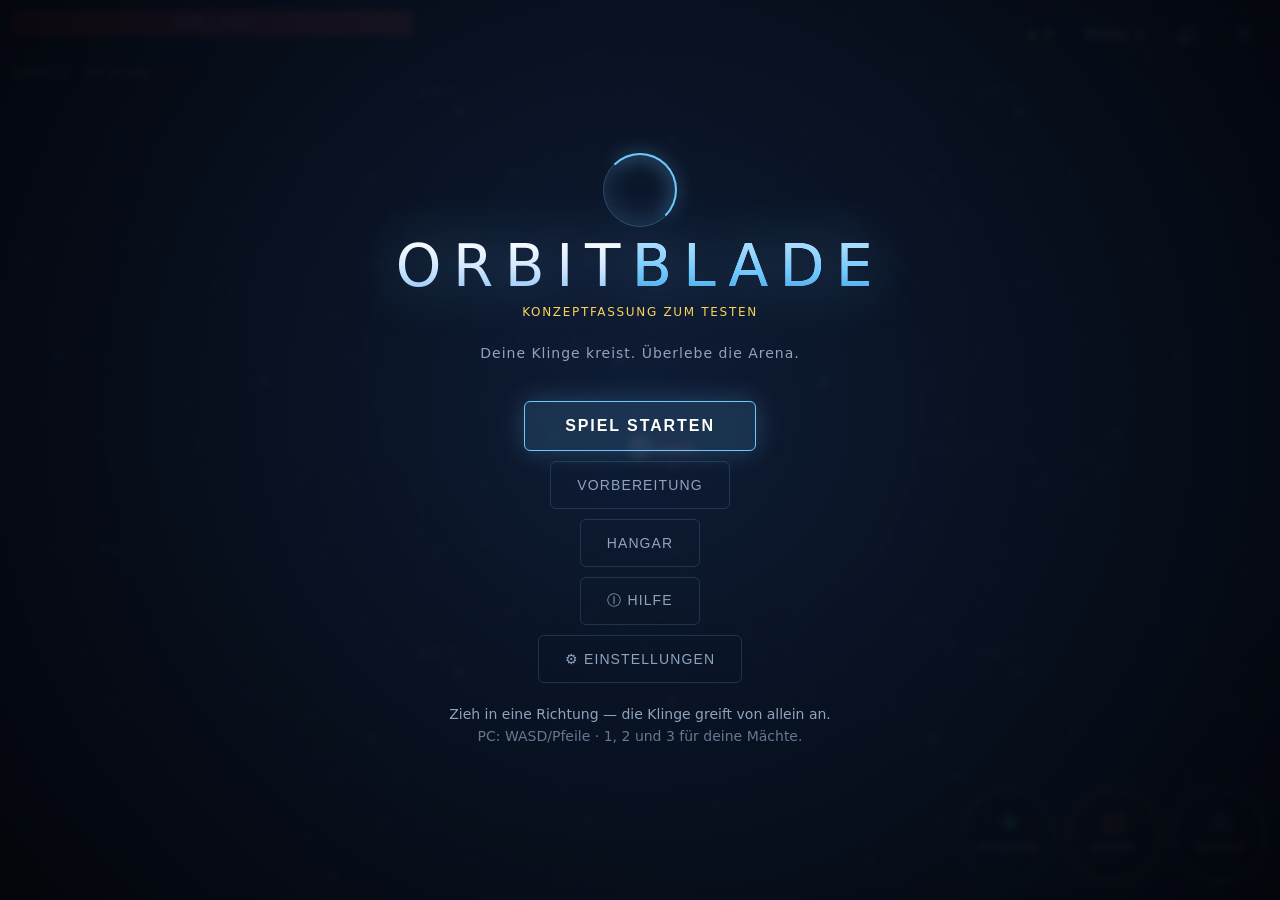
==== commit 9c7b370a: "Projekt auf v5 umstellen und Altstände archivieren" ====
--- a/index.html
+++ b/index.html
@@ -1,273 +1,13 @@
-<!DOCTYPE html>
+<!doctype html>
 <html lang="de">
 <head>
-<meta charset="UTF-8">
-<meta name="viewport" content="width=device-width, initial-scale=1.0, maximum-scale=1.0, user-scalable=no">
-<title>Orbitblade</title>
-<link rel="stylesheet" href="style.css">
+  <meta charset="utf-8">
+  <meta name="viewport" content="width=device-width,initial-scale=1">
+  <meta http-equiv="refresh" content="0; url=./konzept/">
+  <title>Orbitblade v5</title>
+  <script>location.replace('./konzept/' + location.search + location.hash);</script>
 </head>
 <body>
-<div id="game-wrap">
-  <canvas id="game" width="960" height="540"></canvas>
-
-  <!-- Top HUD -->
-  <div id="hud">
-    <div id="hud-left">
-      <div id="health-wrap"><div id="health-bar"></div><div id="barrier-bar"></div><span id="health-text"></span></div>
-      <div id="xp-wrap"><div id="xp-bar"></div></div>
-      <div id="level-text"></div>
-    </div>
-    <div id="hud-right">
-      <div id="coin-text">💰 0</div>
-      <div id="wave-text">Welle 1</div>
-      <button id="mute-btn" aria-label="Ton an/aus">🔊</button>
-      <button id="pause-btn" aria-label="Pause">⏸</button>
-    </div>
-  </div>
-
-  <!-- Unsichtbare Ziehfläche: überall aufsetzen und ziehen, keine Anzeige -->
-  <div id="joystick-zone"></div>
-
-  <!-- Special Buttons -->
-  <div id="special-zone">
-    <button id="btn-wirbel" class="special-btn sp-wirbel" aria-label="Wirbelangriff">
-      <span class="cd-sweep" id="cd-wirbel"></span>
-      <svg class="s-icon" viewBox="0 0 24 24" aria-hidden="true">
-        <path d="M12 4a8 8 0 1 1-6.9 4" fill="none" stroke="currentColor" stroke-width="2.2" stroke-linecap="round"/>
-        <path d="M12 8.5a3.5 3.5 0 1 0 3 1.7" fill="none" stroke="currentColor" stroke-width="2" stroke-linecap="round"/>
-        <path d="M4.4 5.2 5.1 9l3.8-.7z" fill="currentColor"/>
-      </svg>
-      <span class="s-label">Wirbel</span>
-      <span class="s-key">1</span>
-    </button>
-    <button id="btn-stoss" class="special-btn sp-stoss" aria-label="Schockwelle">
-      <span class="cd-sweep" id="cd-stoss"></span>
-      <svg class="s-icon" viewBox="0 0 24 24" aria-hidden="true">
-        <circle cx="12" cy="12" r="2.6" fill="currentColor"/>
-        <path d="M12 5.8a6.2 6.2 0 0 1 0 12.4" fill="none" stroke="currentColor" stroke-width="2" stroke-linecap="round" opacity=".85"/>
-        <path d="M12 5.8a6.2 6.2 0 0 0 0 12.4" fill="none" stroke="currentColor" stroke-width="2" stroke-linecap="round" opacity=".85"/>
-        <path d="M12 2.2a9.8 9.8 0 0 1 0 19.6" fill="none" stroke="currentColor" stroke-width="1.6" stroke-linecap="round" opacity=".4"/>
-        <path d="M12 2.2a9.8 9.8 0 0 0 0 19.6" fill="none" stroke="currentColor" stroke-width="1.6" stroke-linecap="round" opacity=".4"/>
-      </svg>
-      <span class="s-label">Schock</span>
-      <span class="s-key">2</span>
-    </button>
-  </div>
-
-  <!-- Start Menu -->
-  <div id="overlay-start" class="overlay">
-    <div class="logo">
-      <span class="logo-orbit" aria-hidden="true"></span>
-      <h1>Orbit<span class="logo-accent">blade</span></h1>
-    </div>
-    <p class="subtitle">Deine Klinge kreist. Überlebe die Arena.</p>
-    <button id="start-btn" class="primary">Spiel starten</button>
-    <button id="info-btn" class="secondary">ℹ Wie funktioniert das Spiel?</button>
-    <button id="startmaechte-btn" class="secondary">Startmächte wählen</button>
-    <button id="metashop-menu-btn" class="secondary">Werkstatt</button>
-    <button id="progress-btn" class="secondary">Sammlung &amp; Bestmarken</button>
-    <button id="settings-btn" class="secondary">⚙ Einstellungen</button>
-    <p class="hint">Finger irgendwo auf den Bildschirm ziehen — die Klinge trifft von allein.<br><span style="opacity:.7">Am PC: WASD oder Pfeiltasten, 1 und 2 für die Spezialangriffe.</span></p>
-  </div>
-
-  <!-- Pause -->
-  <div id="overlay-pause" class="overlay hidden">
-    <h2>Pausiert</h2>
-    <button id="resume-btn" class="primary">Weiter</button>
-    <button id="codex-btn" class="secondary">Mächte &amp; Ausrüstung</button>
-    <button id="info-btn-pause" class="secondary">ℹ Wie funktioniert das Spiel?</button>
-    <button id="settings-btn-pause" class="secondary">⚙ Einstellungen</button>
-    <button id="beenden-btn" class="secondary gefahr">Lauf beenden</button>
-  </div>
-
-  <!-- Rückfrage vor dem Aufgeben: einmal, und nur wenn etwas auf dem Spiel steht -->
-  <div id="overlay-abbruch" class="overlay hidden">
-    <h2>Lauf beenden?</h2>
-    <p class="subtitle" id="abbruch-text"></p>
-    <button id="abbruch-nein" class="primary">Weiterspielen</button>
-    <button id="abbruch-ja" class="secondary gefahr">Ja, beenden</button>
-  </div>
-
-  <!-- Codex: alle Fähigkeiten ansehen + die 2 aktiven Slots umrüsten -->
-  <div id="overlay-codex" class="overlay hidden">
-    <h2>Mächte &amp; Ausrüstung</h2>
-    <div id="codex-scroll">
-      <p class="codex-hinweis">Neue Mächte bekommst du <b>nur über Level-Up-Karten im Lauf</b>.
-      Hier siehst du, was du trägst, was es noch gibt und was daraus entstehen kann.</p>
-
-      <h3 class="sec-title">Aktive Mächte — auf Knopfdruck</h3>
-      <p class="sec-hinweis">Im Lauf festgelegt. Womit du startest, wählst du vor dem
-      Spiel im Hauptmenü unter <b>„Startmächte"</b>.</p>
-      <div id="codex-slots" class="slot-reihe"></div>
-
-      <h3 class="sec-title">Passive Mächte — wirken von allein</h3>
-      <p class="sec-hinweis" id="passiv-hinweis"></p>
-      <div id="codex-passivslots" class="slot-reihe"></div>
-
-      <h3 class="sec-title">Entwicklungen — zwei Mächte verschmelzen</h3>
-      <p class="sec-hinweis">Aktive Macht auf Stufe 5 <b>plus</b> die passende passive Macht.</p>
-      <div id="codex-evo"></div>
-
-      <h3 class="sec-title">Noch nicht getragen</h3>
-      <p class="sec-hinweis">Diese Mächte können dir im Lauf als Karte angeboten werden.</p>
-      <div id="codex-verfuegbar"></div>
-
-      <h3 class="sec-title">Noch gesperrt</h3>
-      <p class="sec-hinweis">Erreiche die genannte Welle, um sie dauerhaft freizuschalten.</p>
-      <div id="codex-gesperrt"></div>
-    </div>
-    <button id="codex-back" class="primary">Zurück</button>
-  </div>
-
-  <!-- Startmächte: mit welchen aktiven Mächten jeder Lauf beginnt -->
-  <div id="overlay-startmaechte" class="overlay hidden">
-    <h2>Startmächte</h2>
-    <p class="subtitle">Damit beginnt jeder Lauf</p>
-    <div id="startmaechte-scroll">
-      <p class="codex-hinweis">Tippe einen Slot an, um zu wählen. Die Einstellung bleibt
-      erhalten, bis du sie änderst.<br>
-      <b>Passive Mächte kannst du hier nicht wählen</b> — die bekommst du im Lauf über
-      Level-Up-Karten. Das ist der Teil, der jeden Lauf anders macht.</p>
-      <div id="startmaechte-slots" class="slot-reihe"></div>
-    </div>
-    <button id="startmaechte-back" class="primary">Zurück</button>
-  </div>
-
-  <!-- Auswahl für einen Slot: öffnet sich beim Antippen eines Slots -->
-  <div id="overlay-pick" class="overlay hidden">
-    <h2 id="pick-titel">Macht wählen</h2>
-    <p class="subtitle" id="pick-hinweis"></p>
-    <div id="pick-liste"></div>
-    <button id="pick-back" class="primary">Abbrechen</button>
-  </div>
-
-  <!-- Level Up -->
-  <div id="overlay-levelup" class="overlay hidden">
-    <h2>Level Aufstieg!</h2>
-    <p>Wähle eine Verstärkung</p>
-    <div id="levelup-grid"></div>
-    <button id="levelup-reroll" class="secondary" style="display:none">🎲 Neu würfeln</button>
-  </div>
-
-  <!-- Game Over -->
-  <div id="overlay-gameover" class="overlay hidden">
-    <h2>Besiegt</h2>
-    <p id="gameover-stats"></p>
-    <button id="wieder-btn" class="primary">Nochmal spielen</button>
-    <button id="metashop-btn" class="secondary">◆ Werkstatt</button>
-    <button id="restart-btn" class="secondary">Hauptmenü</button>
-  </div>
-
-  <!-- Werkstatt: dauerhafte Verbesserungen nach dem Lauf, bezahlt mit Fragmenten -->
-  <div id="overlay-metashop" class="overlay hidden">
-    <h2>Werkstatt</h2>
-    <div class="guthaben">
-      <span class="guthaben-sym">◆</span>
-      <span class="guthaben-zahl" id="metashop-stars">0</span>
-      <span class="guthaben-label">Fragmente</span>
-    </div>
-    <p class="subtitle">Dauerhafte Verstärkung für jeden Lauf</p>
-    <div id="metashop-scroll">
-      <div id="metashop-grid"></div>
-    </div>
-    <button id="metashop-back" class="primary">Zurück</button>
-  </div>
-
-  <!-- Info: erklärt die Grundlagen, erreichbar aus Start- und Pausenmenü -->
-  <div id="overlay-info" class="overlay hidden">
-    <h2>So funktioniert es</h2>
-    <div id="info-scroll">
-      <div class="info-block">
-        <h3>Bewegen und Kämpfen</h3>
-        <p>Zieh mit dem Finger irgendwo über den Bildschirm — dein Held läuft in die
-        Richtung. Am PC: WASD oder Pfeiltasten.</p>
-        <p><b>Du greifst nicht selbst an.</b> Deine Klinge kreist automatisch und trifft
-        alles in ihrer Nähe. Wo die Klinge gerade wirklich ist, richtet sie
-        <b>dreimal so viel Schaden</b> an — das erkennst du am weißen Aufblitzen.
-        Deine Aufgabe ist Ausweichen und Positionieren.</p>
-      </div>
-      <div class="info-block">
-        <h3>Level-Ups: hier entsteht dein Aufbau</h3>
-        <p>Gegner geben Erfahrung. Bei jedem Aufstieg wählst du <b>eine von drei Karten</b>.
-        Das ist der einzige Weg, im Lauf stärker zu werden.</p>
-        <p>Die Farbe zeigt den Wert der Karte:</p>
-        <ul class="info-liste">
-          <li><span class="dot" style="background:#96a6be"></span> Grau — Werte wie Schaden oder Reichweite</li>
-          <li><span class="dot" style="background:#ffd257"></span> Gelb — verstärkt eine Macht, die du schon trägst</li>
-          <li><span class="dot" style="background:#ff5a5a"></span> Rot — eine neue Macht</li>
-          <li><span class="dot" style="background:#ff8c28"></span> Orange — Entwicklung oder zweite Klinge, das Stärkste</li>
-        </ul>
-      </div>
-      <div class="info-block">
-        <h3>Mächte</h3>
-        <p><b>Aktive Mächte</b> löst du selbst über die runden Knöpfe aus (die Seite
-        stellst du in den Einstellungen ein). Du trägst eine, eine zweite kannst du in
-        der Werkstatt freischalten. Womit du <b>startest</b>, wählst du im Hauptmenü
-        unter „Startmächte" — das bleibt dann so. Mitten im Lauf umrüsten geht über
-        Pause → „Mächte &amp; Ausrüstung".</p>
-        <p>Welche aktiven Mächte du hast, steht mit dem Start <b>fest</b> — im Lauf
-        wechselst du sie nicht mehr. Dafür sind alle Karten, die du dann bekommst,
-        auch wirklich für deinen Aufbau.</p>
-        <p><b>Passive Mächte</b> wirken von allein und kommen nur über Level-Up-Karten.
-        Du kannst <b>höchstens drei</b> gleichzeitig tragen — bekommst du eine vierte
-        angeboten, musst du tauschen.</p>
-        <p><b>Entwicklungen</b> sind der stärkste Moment: Bringst du eine aktive Macht auf
-        Stufe 5 <b>und</b> trägst die passende passive Macht, verschmelzen beide zu etwas
-        Neuem. Welche Kombination wozu führt, steht unter „Mächte &amp; Ausrüstung".</p>
-      </div>
-      <div class="info-block">
-        <h3>Fragmente ◆ und die Werkstatt</h3>
-        <p>Besiegte Gegner lassen <b>Fragmente</b> fallen. Sie bleiben dir über den Tod
-        hinaus erhalten — nichts verfällt.</p>
-        <p>In der <b>Werkstatt</b> gibst du sie für dauerhafte Verbesserungen aus, die ab
-        dem nächsten Lauf gelten: mehr Schaden und Leben, ein zweiter Aktiv-Slot oder
-        einen <b>Begleiter</b>, der für dich einsammelt und schießt und über fünf Stufen
-        weiterwächst.</p>
-      </div>
-      <div class="info-block">
-        <h3>Wellen und Bosse</h3>
-        <p>Alle fünf Wellen kommt ein Boss. Jeder Boss-Typ hat eigene Angriffe — der Ring
-        am Boden warnt vor, bevor er zuschlägt. <b>Nach jedem Boss wirst du vollständig
-        geheilt</b>, und du schaltest etwas Neues frei.</p>
-        <p>Rote Kugeln mit Kreuz heilen dich, blaue geben Erfahrung. Sammelst du eine rote
-        Kugel bei <b>vollem Leben</b> ein, wird daraus eine <b>Barriere</b> — ein blaues
-        Segment am rechten Ende deiner Lebensleiste, das Schaden abfängt, bevor er an
-        deine Trefferpunkte geht.</p>
-      </div>
-    </div>
-    <button id="info-back" class="primary">Verstanden</button>
-  </div>
-
-  <!-- Einstellungen: Bedienung anpassen, erreichbar aus Start- und Pausenmenü -->
-  <div id="overlay-settings" class="overlay hidden">
-    <h2>Einstellungen</h2>
-    <div id="settings-scroll">
-      <div id="settings-liste"></div>
-    </div>
-    <button id="settings-back" class="primary">Zurück</button>
-  </div>
-
-  <!-- Fortschritt / Sammlung -->
-  <div id="overlay-progress" class="overlay hidden">
-    <h2>Sammlung</h2>
-    <div id="progress-scroll">
-      <h3 class="sec-title">Bestmarken</h3>
-      <div id="best-grid"></div>
-      <h3 class="sec-title">Klingenfarbe</h3>
-      <div id="skin-grid"></div>
-      <h3 class="sec-title">Klingenform</h3>
-      <p class="sec-hinweis">Form und Farbe lassen sich frei kombinieren. Rein optisch —
-      Reichweite und Schaden ändern sich nicht.</p>
-      <div id="form-grid"></div>
-      <h3 class="sec-title">Figur</h3>
-      <p class="sec-hinweis">Wen du über das Feld steuerst. Ebenfalls rein optisch.</p>
-      <div id="figur-grid"></div>
-      <h3 class="sec-title">Abzeichen</h3>
-      <div id="badge-grid"></div>
-    </div>
-    <button id="progress-back" class="primary">Zurück</button>
-  </div>
-</div>
-<script src="game.js"></script>
+  <p><a href="./konzept/">Orbitblade v5 starten</a></p>
 </body>
 </html>
